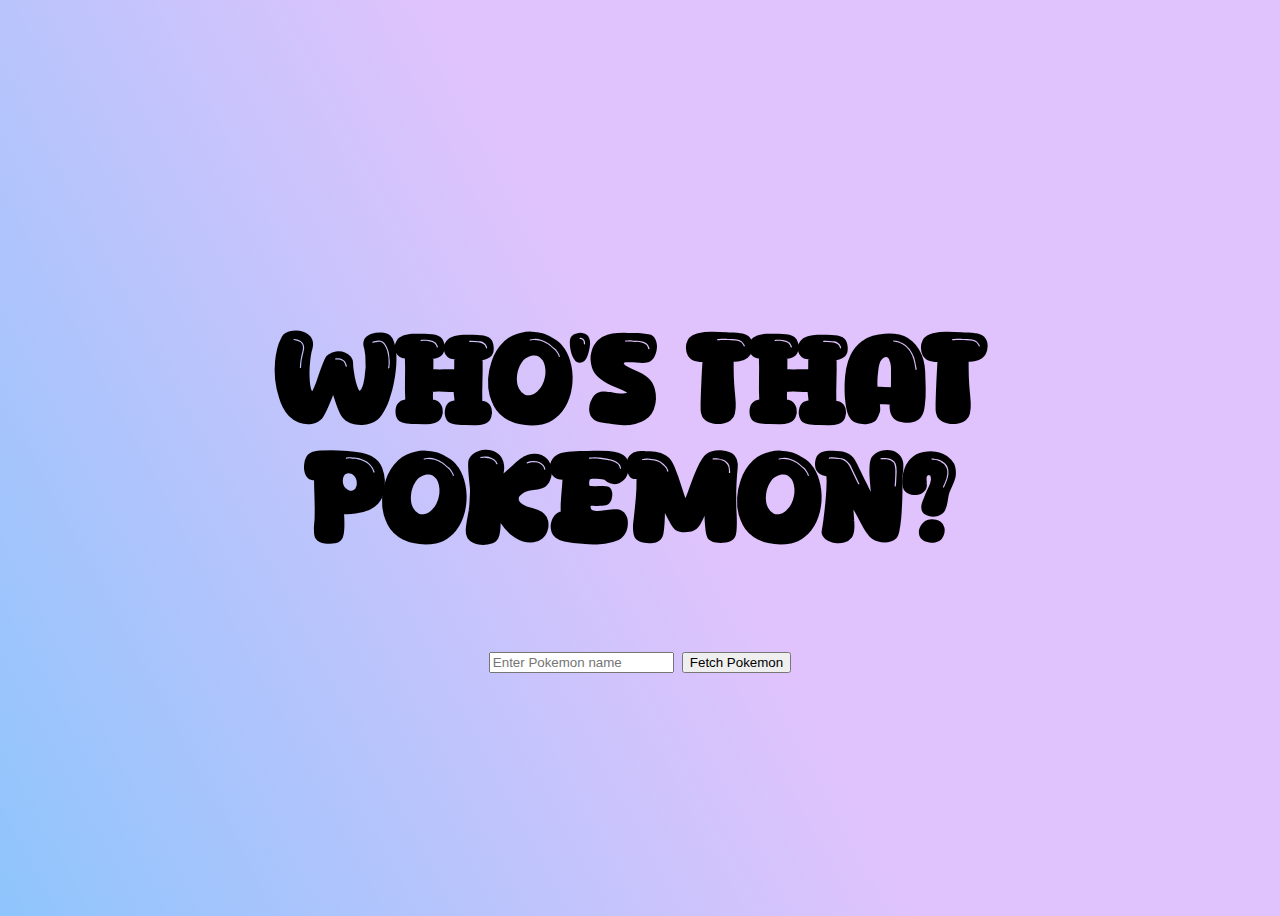
==== api-call/index.html @ 3055bbfa "api call" ====
<!DOCTYPE html>
<html lang="en">
<head>
    <meta charset="UTF-8">
    <meta name="viewport" content="width=device-width, initial-scale=1.0">
    <title>Charlotte Chhum</title>
    <link rel="stylesheet" href="../styles.css">
</head>
<body>
    <div id="main-container">
    <div><h1>Who's that Pokemon?</h1></div>
    <div>
        <input type ="text" id="pokemonName" placeholder="Enter Pokemon name">
        <button onclick="fetchPokemon()">Fetch Pokemon</button><br>
    
        <img src="" alt="Pokemon Sprite" id="pokemonSprite" style="display: none">
    </div>
    </div>

    <script src="apicall.js"></script>
</body>
</html>
---- styles.css ----
@font-face {
    font-family: 'AquaWow'; 
    src: url('aqua-wow.ttf') format('truetype');
  }
  
  @font-face {
    font-family: 'DogicaPixel';
    src: url('dogicapixel.ttf') format('truetype');
  }
  
  #main-container {
      display: flex;
      justify-content: center;
      align-items: center;
      height: 100vh;
      flex-direction: column;
  }
  
  .flex-item {
      text-align: center; 
      padding: 20px;
  }
    
    body {
      background-color: #8EC5FC;
      background-image: linear-gradient(62deg, #8EC5FC 0%, #E0C3FC 52%);
      font-family: "DogicaPixel", sans-serif;
      font-weight: 400;
      font-style: normal;
  }
  
    h1 {
      font-family: 'AquaWow';
      font-size: 10vw;
      padding-right: 20px;
      text-align: center;
  }
  
.answered {
    display: hidden;
}
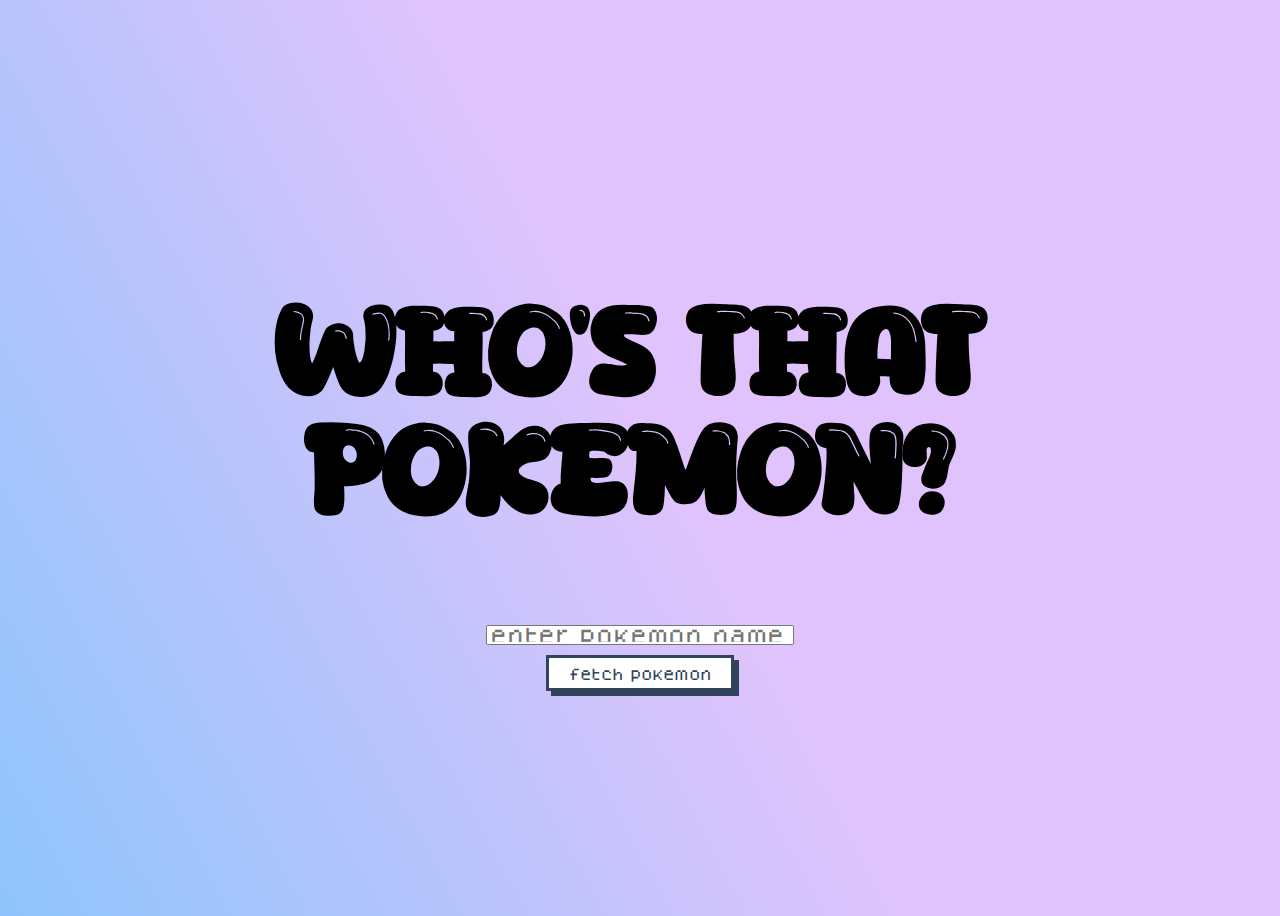
==== commit 0e7c38e6: "pokapi" ====
--- a/api-call/index.html
+++ b/api-call/index.html
@@ -10,9 +10,14 @@
     <div id="main-container">
     <div><h1>Who's that Pokemon?</h1></div>
     <div>
-        <input type ="text" id="pokemonName" placeholder="Enter Pokemon name">
-        <button onclick="fetchPokemon()">Fetch Pokemon</button><br>
-    
+        <input class="input" type ="text" id="pokemonName" placeholder="enter pokemon name">
+        <div class="box">
+            <button class="button" onclick="fetchPokemon()">fetch pokemon</button>
+        </div> 
+    </div>
+        
+    </div>
+    <div>
         <img src="" alt="Pokemon Sprite" id="pokemonSprite" style="display: none">
     </div>
     </div>
--- a/styles.css
+++ b/styles.css
@@ -33,13 +33,46 @@
       font-family: 'AquaWow';
       font-size: 10vw;
       padding-right: 20px;
+      padding-bottom: 0px;
       text-align: center;
+      margin: 0px, 0px, 5px, 0px;
   }
   
 .answered {
     display: hidden;
 }
 
+.box {
+  margin:10px auto;
+  display:table;
+}
+.button{
+  border: 3px solid #32435c;
+    background: white;
+    color: #32435c;
+    text-decoration: none;
+  box-shadow: 5px 5px #32435c;
+  padding:10px 20px;
+      -webkit-transition: all 0.3s ease-in;
+    -moz-transition: all 0.3s ease-in;
+    transition: all 0.3s ease-in;
+  text-decoration:none;
+}
+.button:hover, .button:focus, .button:active {
+  background-color:  #32435c;
+  color: #ffffff;
+}
+
+.button {
+  font-family:'DogicaPixel';
+}
+
+.input {
+  font-family:'DogicaPixel';
+  font-size: 14pt;
+  width: 300px;
+}
+
 
   
     
